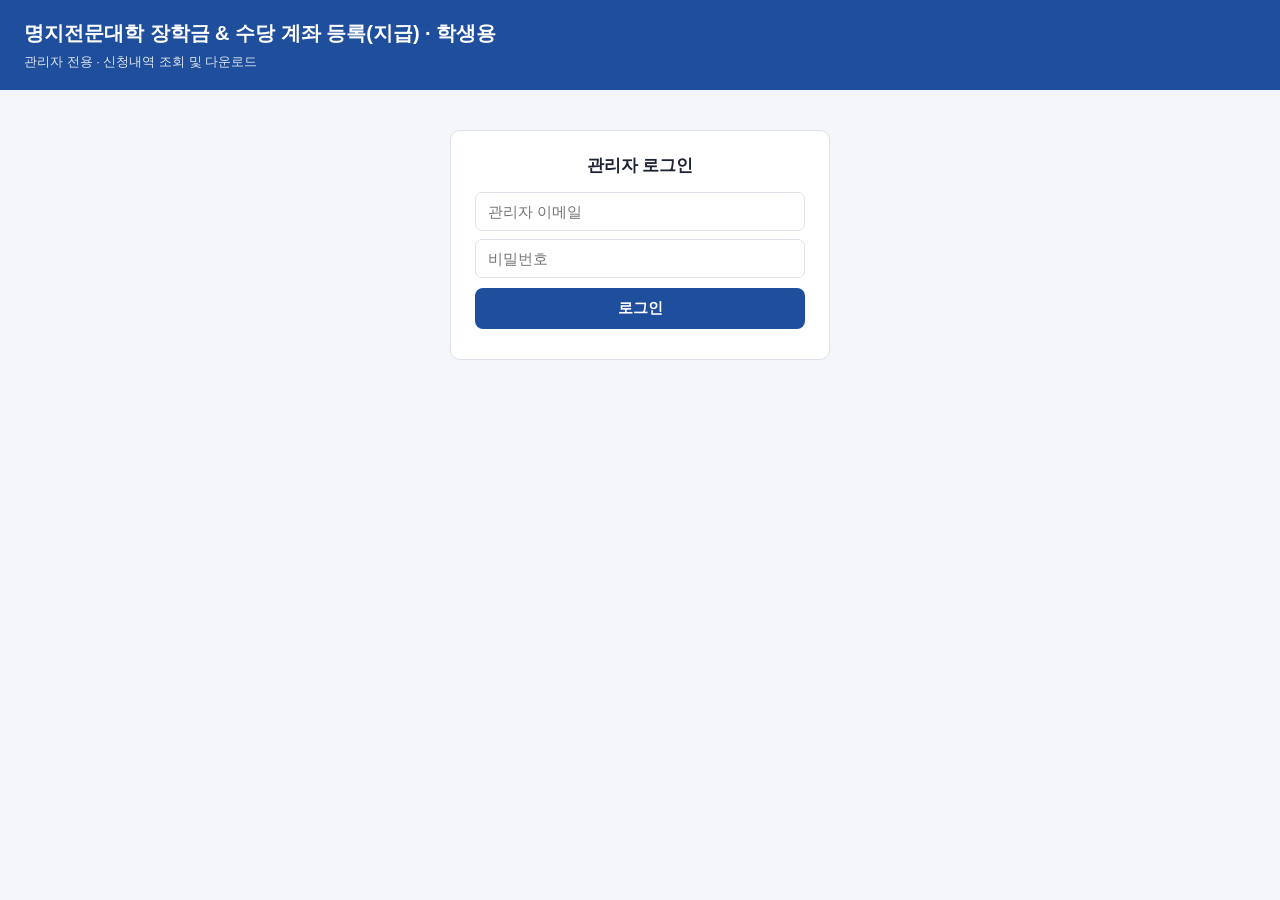
==== admin.html @ 566da5da "Add files via upload" ====
<!DOCTYPE html>
<html lang="ko">
<head>
<meta charset="UTF-8">
<meta name="viewport" content="width=device-width, initial-scale=1.0">
<meta http-equiv="Content-Security-Policy" content="default-src 'self'; script-src 'self'; style-src 'self' 'unsafe-inline'; img-src 'self' data: blob:; connect-src 'self' https://*.supabase.co; object-src 'none'; base-uri 'none'; form-action 'self'">
<meta name="referrer" content="no-referrer">
<meta name="robots" content="noindex, nofollow">
<title>관리자</title>
<link rel="stylesheet" href="assets/style.css">
</head>
<body data-page="admin">
<header>
  <h1 data-title>계좌 등록</h1>
  <p>관리자 전용 · 신청내역 조회 및 다운로드</p>
</header>

<main>
  <!-- 로그인 -->
  <div class="card lock" id="loginBox">
    <h2 style="justify-content:center">관리자 로그인</h2>
    <form id="loginForm">
      <input type="email" id="lgEmail" placeholder="관리자 이메일" autocomplete="username" style="margin-bottom:8px">
      <input type="password" id="lgPw" placeholder="비밀번호" autocomplete="current-password" style="margin-bottom:10px">
      <button class="btn pri" id="lgBtn" style="width:100%">로그인</button>
    </form>
    <div class="hint" id="lgMsg" style="margin-top:8px;color:var(--err)"></div>
  </div>

  <div id="adminBox" class="hidden">
    <div class="adminbar">
      <span>👤 <b id="whoami"></b> 로그인 중 <small class="hint" id="idleHint"></small></span>
      <span><button class="btn ghost sm" id="reloadBtn">↻ 새로고침</button> <button class="btn ghost sm" id="pwBtn">비밀번호 변경</button> <button class="btn ghost sm" id="logoutBtn">로그아웃</button></span>
    </div>
    <div class="subtabs">
      <button type="button" data-sub="apps" class="on">신청내역</button>
      <button type="button" data-sub="progs">사업·대회 관리 <span class="cnt" id="progCnt"></span></button>
    </div>
    <div id="sub-progs" class="hidden">
      <div class="card">
        <h2>사업·대회 등록</h2>
        <form id="progForm" class="grid" autocomplete="off">
          <div class="f full"><label>사업·대회명<span class="req">*</span></label>
            <input type="text" id="pgName" maxlength="60" placeholder="예) 2026 창업아이디어 경진대회"></div>
          <div class="f"><label>지급 구분<span class="req">*</span></label><select id="pgType"></select></div>
          <div class="f"><label>신청기간 <small class="hint">(비우면 상시)</small></label>
            <div class="daterow"><input type="date" id="pgStart"><span>~</span><input type="date" id="pgEnd"></div></div>
          <div class="f full actions" style="justify-content:flex-start"><button class="btn pri" id="pgSave" type="submit">등록</button>
            <button class="btn ghost hidden" id="pgCancel" type="button">수정 취소</button></div>
        </form>
      </div>
      <div class="card">
        <h2>등록된 사업·대회</h2>
        <p class="hint" style="margin-top:-6px">학생 화면에는 <b>모집중</b>인 것만 보입니다. 신청이 있는 사업·대회는 삭제할 수 없고 마감만 할 수 있습니다.</p>
        <div style="overflow-x:auto">
        <table class="list"><thead><tr><th>상태</th><th>사업·대회명</th><th>지급구분</th><th>신청기간</th><th>신청 수</th><th></th></tr></thead>
          <tbody id="progRows"></tbody></table>
        </div>
      </div>
    </div>
    <div id="sub-apps">
    <div class="stats">
      <div class="stat"><b id="sStu">0</b><span>신청 학생 수</span></div>
      <div class="stat"><b id="sAll">0</b><span>전체 신청 건수</span></div>
      <div class="stat"><b id="sWait">0</b><span>확인 대기</span></div>
      <div class="stat"><b id="sChg">0</b><span>계좌 변경 신청</span></div>
    </div>
    <div class="card">
      <div class="toolbar">
        <input type="text" id="q" placeholder="성명·학번·학과·이메일 검색">
        <select id="fPay"><option value="">전체 지급구분</option></select>
        <select id="fProg"><option value="">전체 사업·대회</option></select>
        <select id="fStatus"><option value="">전체 상태</option><option>접수</option><option>확인완료</option><option>반려</option></select>
      </div>
      <div class="toolbar">
        <span class="hint" style="white-space:nowrap">신청일</span>
        <input type="date" id="fFrom"> <span>~</span> <input type="date" id="fTo">
        <label class="chkline"><input type="checkbox" id="fLatest" checked> 학번별 최근 신청만</label>
        <label class="chkline"><input type="checkbox" id="fChg"> 계좌 변경만</label>
        <button class="btn ghost sm" id="fReset">조건 초기화</button>
      </div>
      <div class="dlbar">
        <span>조회 결과 <b id="cnt">0</b>건 <span class="progress" id="prog"></span></span>
        <span>
          <button class="btn pri sm" id="xlsxBtn">⬇ 신청내역 엑셀 다운로드</button>
          <button class="btn ghost sm" id="attachZipBtn">⬇ 통장 사본 일괄 다운로드(ZIP)</button>
        </span>
      </div>
      <div style="overflow-x:auto">
      <table class="list">
        <thead><tr><th>상태</th><th>성명</th><th>학번</th><th>학과(전공)</th><th>지급구분</th><th>은행 · 계좌</th><th>통장사본</th><th>신청일</th><th>비고</th><th></th></tr></thead>
        <tbody id="rows"></tbody>
      </table>
      </div>
    </div>
    </div>
    <details class="card" id="logBox">
      <summary style="cursor:pointer;font-weight:600">관리자 작업 기록 (최근 100건 · 수정·삭제 불가)</summary>
      <div style="overflow-x:auto;margin-top:12px">
      <table class="list"><thead><tr><th>일시</th><th>관리자</th><th>작업</th><th>내용</th></tr></thead><tbody id="logRows"></tbody></table>
      </div>
    </details>
  </div>
</main>

<script src="assets/config.js"></script>
<script src="assets/common.js"></script>
<script src="assets/sb.js"></script>
<script src="assets/xlsx.js"></script>
<script src="assets/admin.js"></script>
</body>
</html>
---- assets/style.css ----
:root{
  --bg:#f4f6f9; --card:#fff; --ink:#1d2433; --sub:#5b6577; --line:#dde2ea;
  --pri:#1f4e9c; --pri-soft:#e8eefa; --ok:#1f7a4d; --warn:#b45309; --err:#c0392b;
}
*{box-sizing:border-box}
body{margin:0;font-family:"Pretendard","Apple SD Gothic Neo","Malgun Gothic",sans-serif;background:var(--bg);color:var(--ink);font-size:15px;line-height:1.5}
header{background:var(--pri);color:#fff;padding:18px 24px}
header h1{margin:0;font-size:20px}
header p{margin:4px 0 0;opacity:.85;font-size:13px}
nav{display:flex;gap:4px;padding:0 24px;background:#fff;border-bottom:1px solid var(--line)}
nav button{border:0;background:none;padding:14px 18px;font-size:15px;cursor:pointer;color:var(--sub);border-bottom:3px solid transparent}
nav button.on{color:var(--pri);border-bottom-color:var(--pri);font-weight:600}
main{max-width:960px;margin:24px auto;padding:0 16px}
.card{background:var(--card);border:1px solid var(--line);border-radius:10px;padding:22px 24px;margin-bottom:18px}
.card h2{margin:0 0 14px;font-size:17px;display:flex;align-items:center;gap:8px}
.card h2 .no{display:inline-grid;place-items:center;width:24px;height:24px;border-radius:50%;background:var(--pri);color:#fff;font-size:13px}
.grid{display:grid;grid-template-columns:repeat(2,1fr);gap:14px 18px}
.grid .full{grid-column:1/-1}
@media(max-width:640px){.grid{grid-template-columns:1fr}}
label{display:block;font-size:13px;color:var(--sub);margin-bottom:5px;font-weight:600}
label .req{color:var(--err);margin-left:2px}
input[type=text],input[type=tel],input[type=email],input[type=password],select{width:100%;padding:10px 12px;border:1px solid var(--line);border-radius:7px;font-size:15px;background:#fff}
input:focus,select:focus{outline:2px solid var(--pri-soft);border-color:var(--pri)}
.hint{font-size:12px;color:var(--sub);margin-top:4px}
.err-msg{font-size:12px;color:var(--err);margin-top:4px;display:none}
.invalid input,.invalid select{border-color:var(--err)}
.invalid .err-msg{display:block}
.seg{display:flex;gap:10px}
.seg label{flex:1;margin:0;border:1.5px solid var(--line);border-radius:9px;padding:14px;cursor:pointer;color:var(--ink);font-weight:500;font-size:15px;display:flex;gap:10px;align-items:flex-start}
.seg label small{display:block;color:var(--sub);font-weight:400;font-size:12px}
.seg input{margin-top:4px}
.seg label:has(input:checked){border-color:var(--pri);background:var(--pri-soft)}
.drop{border:1.5px dashed var(--line);border-radius:9px;padding:16px;text-align:center;cursor:pointer;color:var(--sub);font-size:13px;background:#fafbfd;min-height:120px;display:flex;flex-direction:column;align-items:center;justify-content:center;gap:6px}
.drop:hover{border-color:var(--pri)}
.drop img{max-width:100%;max-height:140px;border-radius:5px}
.drop .fname{color:var(--ink);font-weight:600;word-break:break-all}
.agree{background:#fafbfd;border:1px solid var(--line);border-radius:8px;padding:12px 14px;font-size:13px;color:var(--sub);margin-bottom:10px}
.agree table{width:100%;border-collapse:collapse;margin:6px 0}
.agree td,.agree th{border:1px solid var(--line);padding:5px 8px;text-align:left;font-size:12px}
.agree th{background:#eef1f6;width:110px}
.chk{display:flex;gap:8px;align-items:center;font-size:14px;color:var(--ink);font-weight:600;margin:0}
.btn{border:0;border-radius:8px;padding:11px 20px;font-size:15px;cursor:pointer;font-weight:600}
.btn.pri{background:var(--pri);color:#fff}
.btn.ghost{background:#fff;border:1px solid var(--line);color:var(--ink)}
.btn.danger{background:#fff;border:1px solid #f0c4be;color:var(--err)}
.btn.sm{padding:6px 12px;font-size:13px}
.actions{display:flex;justify-content:flex-end;gap:10px}
.notice{border-radius:8px;padding:10px 14px;font-size:13px;margin-bottom:14px}
.notice.warn{background:#fff7ed;color:var(--warn);border:1px solid #fed7aa}
.notice.info{background:var(--pri-soft);color:var(--pri)}
.hidden{display:none!important}
.toolbar{display:flex;gap:10px;flex-wrap:wrap;align-items:center;margin-bottom:14px}
.toolbar input,.toolbar select{width:auto;flex:1;min-width:140px}
table.list{width:100%;border-collapse:collapse;font-size:14px}
table.list th{background:#eef1f6;text-align:left;padding:9px 10px;font-size:13px;color:var(--sub);border-bottom:1px solid var(--line);white-space:nowrap}
table.list td{padding:9px 10px;border-bottom:1px solid var(--line);vertical-align:middle}
table.list tr:hover td{background:#fafbfd}
.tag{display:inline-block;padding:2px 8px;border-radius:20px;font-size:12px;font-weight:600}
.tag.stu{background:#e6f4ec;color:var(--ok)}
.tag.ext{background:#fdf0e3;color:var(--warn)}
.tag.miss{background:#fde8e6;color:var(--err)}
.empty{text-align:center;color:var(--sub);padding:40px 0}
.stats{display:flex;gap:12px;margin-bottom:14px;flex-wrap:wrap}
.stat{flex:1;min-width:120px;background:#fff;border:1px solid var(--line);border-radius:9px;padding:12px 14px}
.stat b{display:block;font-size:22px}
.stat span{font-size:12px;color:var(--sub)}
.modal-bg{position:fixed;inset:0;background:rgba(20,28,45,.5);display:flex;align-items:center;justify-content:center;padding:16px;z-index:10}
.modal{background:#fff;border-radius:12px;max-width:720px;width:100%;max-height:90vh;overflow:auto;padding:22px 24px}
.modal h3{margin:0 0 14px}
dl.kv{display:grid;grid-template-columns:130px 1fr;gap:8px 12px;margin:0 0 16px;font-size:14px}
dl.kv dt{color:var(--sub)}
dl.kv dd{margin:0;font-weight:500}
.docs{display:grid;grid-template-columns:1fr 1fr;gap:12px}
.docs figure{margin:0;border:1px solid var(--line);border-radius:8px;padding:8px;text-align:center}
.docs img{max-width:100%;max-height:260px}
.docs figcaption{font-size:12px;color:var(--sub);margin-top:6px}
.toast{position:fixed;bottom:24px;left:50%;transform:translateX(-50%);background:var(--ink);color:#fff;padding:12px 20px;border-radius:8px;font-size:14px;z-index:20}
.lock{max-width:380px;margin:40px auto;text-align:center}
.adminbar{display:flex;justify-content:space-between;align-items:center;flex-wrap:wrap;gap:8px;margin-bottom:14px;font-size:14px}
.dlbar{display:flex;justify-content:space-between;align-items:center;flex-wrap:wrap;gap:8px;padding:12px 14px;background:var(--pri-soft);border-radius:8px;margin-bottom:14px;font-size:14px}
input[type=date]{padding:9px 10px;border:1px solid var(--line);border-radius:7px;font-size:14px}
details summary{list-style:revert}

/* ---- 추가 ---- */
.btn:disabled{opacity:.55;cursor:not-allowed}
.hp{position:absolute!important;left:-9999px!important;width:1px;height:1px;overflow:hidden}
.done{text-align:center;padding:40px 24px}
.done .big{font-size:44px;line-height:1}
.done h2{justify-content:center;font-size:20px;margin:14px 0 6px}
.done .rcpt{display:inline-block;margin:12px 0 18px;padding:10px 18px;background:var(--pri-soft);border-radius:8px;font-weight:600;color:var(--pri);letter-spacing:.5px}
.banner{background:#fde8e6;color:var(--err);padding:12px 24px;font-size:14px;border-bottom:1px solid #f5c2bc}
.tag.wait{background:#eef1f6;color:var(--sub)}
.tag.okk{background:#e6f4ec;color:var(--ok)}
.tag.rej{background:#fde8e6;color:var(--err)}
.tag.chg{background:#fff3e0;color:var(--warn)}
.hist{width:100%;border-collapse:collapse;font-size:13px;margin:6px 0 14px}
.hist td,.hist th{border-bottom:1px solid var(--line);padding:6px 8px;text-align:left}
.hist tr.cur td{font-weight:600;background:#fafbfd}
.progress{font-size:13px;color:var(--sub)}
.chkline{display:flex;align-items:center;gap:6px;font-size:14px;white-space:nowrap}
.chkline input{width:auto}
footer{max-width:960px;margin:0 auto 40px;padding:0 16px;font-size:12px;color:var(--sub)}
.toolbar .chkline{flex:none}
.toolbar .chkline input{flex:none;min-width:0;width:auto;margin:0}
.tag,.list .btn,.list td:nth-child(8){white-space:nowrap}
.subtabs{display:flex;gap:6px;margin-bottom:14px;flex-wrap:wrap}
.subtabs button{border:1px solid var(--line);background:#fff;border-radius:20px;padding:9px 16px;font-size:14px;cursor:pointer;color:var(--sub);min-height:40px}
.subtabs button.on{background:var(--pri);border-color:var(--pri);color:#fff;font-weight:600}
.subtabs .cnt{font-size:12px;opacity:.85}
.daterow{display:flex;gap:6px;align-items:center}
.daterow input{flex:1;min-width:0}
.tag.soon{background:#e8eefa;color:var(--pri)}
.rowbtns{display:flex;gap:6px;justify-content:flex-end;flex-wrap:wrap}
tr.editing td{background:#fff7ed}
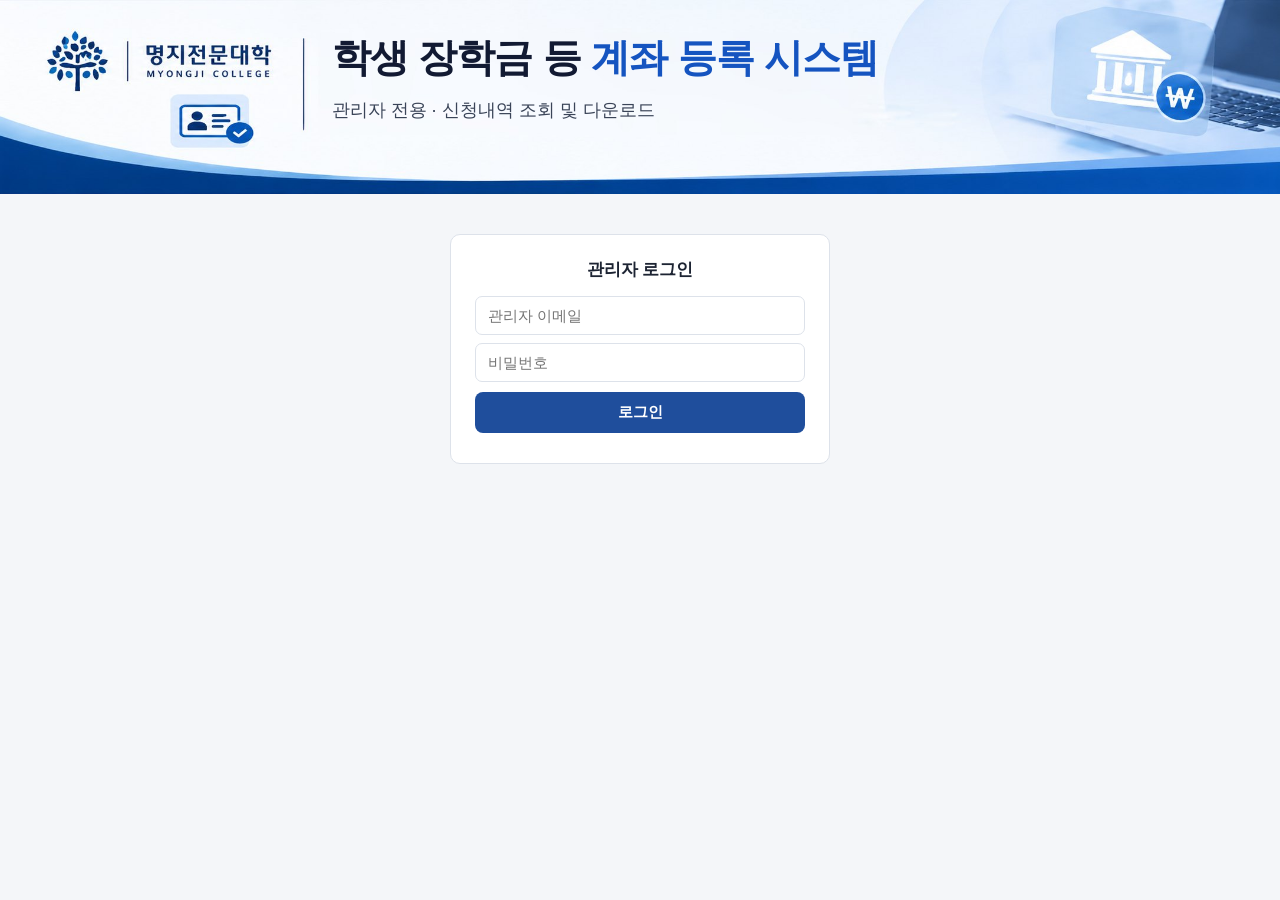
==== commit fe5a25d3: "Add files via upload" ====
--- a/admin.html
+++ b/admin.html
@@ -7,12 +7,15 @@
 <meta name="referrer" content="no-referrer">
 <meta name="robots" content="noindex, nofollow">
 <title>관리자</title>
-<link rel="stylesheet" href="assets/style.css">
+<link rel="stylesheet" href="style.css">
 </head>
 <body data-page="admin">
-<header>
-  <h1 data-title>계좌 등록</h1>
-  <p>관리자 전용 · 신청내역 조회 및 다운로드</p>
+<header class="hero">
+  <img src="banner.jpg" alt="명지전문대학 MYONGJI COLLEGE" width="2172" height="329">
+  <div class="hero-text">
+    <h1>학생 장학금 등 <em>계좌 등록 시스템</em></h1>
+    <p>관리자 전용 · 신청내역 조회 및 다운로드</p>
+  </div>
 </header>
 
 <main>
@@ -51,9 +54,9 @@
       </div>
       <div class="card">
         <h2>등록된 사업·대회</h2>
-        <p class="hint" style="margin-top:-6px">학생 화면에는 <b>모집중</b>인 것만 보입니다. 신청이 있는 사업·대회는 삭제할 수 없고 마감만 할 수 있습니다.</p>
+        <p class="hint" style="margin-top:-6px">학생 화면에는 <b>모집중</b>인 것만 보입니다. 신청이 있는 사업·대회는 삭제할 수 없고 마감만 할 수 있습니다. <b>팀 목록</b>을 등록하면 학생은 목록에서 팀을 골라야 합니다.</p>
         <div style="overflow-x:auto">
-        <table class="list"><thead><tr><th>상태</th><th>사업·대회명</th><th>지급구분</th><th>신청기간</th><th>신청 수</th><th></th></tr></thead>
+        <table class="list"><thead><tr><th>상태</th><th>사업·대회명</th><th>지급구분</th><th>신청기간</th><th>팀</th><th>신청 수</th><th></th></tr></thead>
           <tbody id="progRows"></tbody></table>
         </div>
       </div>
@@ -67,7 +70,7 @@
     </div>
     <div class="card">
       <div class="toolbar">
-        <input type="text" id="q" placeholder="성명·학번·학과·이메일 검색">
+        <input type="text" id="q" placeholder="성명·학번·팀명·학과·이메일 검색">
         <select id="fPay"><option value="">전체 지급구분</option></select>
         <select id="fProg"><option value="">전체 사업·대회</option></select>
         <select id="fStatus"><option value="">전체 상태</option><option>접수</option><option>확인완료</option><option>반려</option></select>
@@ -103,10 +106,10 @@
   </div>
 </main>
 
-<script src="assets/config.js"></script>
-<script src="assets/common.js"></script>
-<script src="assets/sb.js"></script>
-<script src="assets/xlsx.js"></script>
-<script src="assets/admin.js"></script>
+<script src="config.js"></script>
+<script src="common.js"></script>
+<script src="sb.js"></script>
+<script src="xlsx.js"></script>
+<script src="admin.js"></script>
 </body>
 </html>
--- a/style.css
+++ b/style.css
@@ -0,0 +1,131 @@
+:root{
+  --bg:#f4f6f9; --card:#fff; --ink:#1d2433; --sub:#5b6577; --line:#dde2ea;
+  --pri:#1f4e9c; --pri-soft:#e8eefa; --ok:#1f7a4d; --warn:#b45309; --err:#c0392b;
+}
+*{box-sizing:border-box}
+body{margin:0;font-family:"Pretendard","Apple SD Gothic Neo","Malgun Gothic",sans-serif;background:var(--bg);color:var(--ink);font-size:15px;line-height:1.5}
+header{background:var(--pri);color:#fff;padding:18px 24px}
+header h1{margin:0;font-size:20px}
+header p{margin:4px 0 0;opacity:.85;font-size:13px}
+nav{display:flex;gap:4px;padding:0 24px;background:#fff;border-bottom:1px solid var(--line)}
+nav button{border:0;background:none;padding:14px 18px;font-size:15px;cursor:pointer;color:var(--sub);border-bottom:3px solid transparent}
+nav button.on{color:var(--pri);border-bottom-color:var(--pri);font-weight:600}
+main{max-width:960px;margin:24px auto;padding:0 16px}
+.card{background:var(--card);border:1px solid var(--line);border-radius:10px;padding:22px 24px;margin-bottom:18px}
+.card h2{margin:0 0 14px;font-size:17px;display:flex;align-items:center;gap:8px}
+.card h2 .no{display:inline-grid;place-items:center;width:24px;height:24px;border-radius:50%;background:var(--pri);color:#fff;font-size:13px}
+.grid{display:grid;grid-template-columns:repeat(2,1fr);gap:14px 18px}
+.grid .full{grid-column:1/-1}
+@media(max-width:640px){.grid{grid-template-columns:1fr}}
+label{display:block;font-size:13px;color:var(--sub);margin-bottom:5px;font-weight:600}
+label .req{color:var(--err);margin-left:2px}
+input[type=text],input[type=tel],input[type=email],input[type=password],select{width:100%;padding:10px 12px;border:1px solid var(--line);border-radius:7px;font-size:15px;background:#fff}
+input:focus,select:focus{outline:2px solid var(--pri-soft);border-color:var(--pri)}
+.hint{font-size:12px;color:var(--sub);margin-top:4px}
+.err-msg{font-size:12px;color:var(--err);margin-top:4px;display:none}
+.invalid input,.invalid select{border-color:var(--err)}
+.invalid .err-msg{display:block}
+.seg{display:flex;gap:10px}
+.seg label{flex:1;margin:0;border:1.5px solid var(--line);border-radius:9px;padding:14px;cursor:pointer;color:var(--ink);font-weight:500;font-size:15px;display:flex;gap:10px;align-items:flex-start}
+.seg label small{display:block;color:var(--sub);font-weight:400;font-size:12px}
+.seg input{margin-top:4px}
+.seg label:has(input:checked){border-color:var(--pri);background:var(--pri-soft)}
+.drop{border:1.5px dashed var(--line);border-radius:9px;padding:16px;text-align:center;cursor:pointer;color:var(--sub);font-size:13px;background:#fafbfd;min-height:120px;display:flex;flex-direction:column;align-items:center;justify-content:center;gap:6px}
+.drop:hover{border-color:var(--pri)}
+.drop img{max-width:100%;max-height:140px;border-radius:5px}
+.drop .fname{color:var(--ink);font-weight:600;word-break:break-all}
+.agree{background:#fafbfd;border:1px solid var(--line);border-radius:8px;padding:12px 14px;font-size:13px;color:var(--sub);margin-bottom:10px}
+.agree table{width:100%;border-collapse:collapse;margin:6px 0}
+.agree td,.agree th{border:1px solid var(--line);padding:5px 8px;text-align:left;font-size:12px}
+.agree th{background:#eef1f6;width:110px}
+.chk{display:flex;gap:8px;align-items:center;font-size:14px;color:var(--ink);font-weight:600;margin:0}
+.btn{border:0;border-radius:8px;padding:11px 20px;font-size:15px;cursor:pointer;font-weight:600}
+.btn.pri{background:var(--pri);color:#fff}
+.btn.ghost{background:#fff;border:1px solid var(--line);color:var(--ink)}
+.btn.danger{background:#fff;border:1px solid #f0c4be;color:var(--err)}
+.btn.sm{padding:6px 12px;font-size:13px}
+.actions{display:flex;justify-content:flex-end;gap:10px}
+.notice{border-radius:8px;padding:10px 14px;font-size:13px;margin-bottom:14px}
+.notice.warn{background:#fff7ed;color:var(--warn);border:1px solid #fed7aa}
+.notice.info{background:var(--pri-soft);color:var(--pri)}
+.hidden{display:none!important}
+.toolbar{display:flex;gap:10px;flex-wrap:wrap;align-items:center;margin-bottom:14px}
+.toolbar input,.toolbar select{width:auto;flex:1;min-width:140px}
+table.list{width:100%;border-collapse:collapse;font-size:14px}
+table.list th{background:#eef1f6;text-align:left;padding:9px 10px;font-size:13px;color:var(--sub);border-bottom:1px solid var(--line);white-space:nowrap}
+table.list td{padding:9px 10px;border-bottom:1px solid var(--line);vertical-align:middle}
+table.list tr:hover td{background:#fafbfd}
+.tag{display:inline-block;padding:2px 8px;border-radius:20px;font-size:12px;font-weight:600}
+.tag.stu{background:#e6f4ec;color:var(--ok)}
+.tag.ext{background:#fdf0e3;color:var(--warn)}
+.tag.miss{background:#fde8e6;color:var(--err)}
+.empty{text-align:center;color:var(--sub);padding:40px 0}
+.stats{display:flex;gap:12px;margin-bottom:14px;flex-wrap:wrap}
+.stat{flex:1;min-width:120px;background:#fff;border:1px solid var(--line);border-radius:9px;padding:12px 14px}
+.stat b{display:block;font-size:22px}
+.stat span{font-size:12px;color:var(--sub)}
+.modal-bg{position:fixed;inset:0;background:rgba(20,28,45,.5);display:flex;align-items:center;justify-content:center;padding:16px;z-index:10}
+.modal{background:#fff;border-radius:12px;max-width:720px;width:100%;max-height:90vh;overflow:auto;padding:22px 24px}
+.modal h3{margin:0 0 14px}
+dl.kv{display:grid;grid-template-columns:130px 1fr;gap:8px 12px;margin:0 0 16px;font-size:14px}
+dl.kv dt{color:var(--sub)}
+dl.kv dd{margin:0;font-weight:500}
+.docs{display:grid;grid-template-columns:1fr 1fr;gap:12px}
+.docs figure{margin:0;border:1px solid var(--line);border-radius:8px;padding:8px;text-align:center}
+.docs img{max-width:100%;max-height:260px}
+.docs figcaption{font-size:12px;color:var(--sub);margin-top:6px}
+.toast{position:fixed;bottom:24px;left:50%;transform:translateX(-50%);background:var(--ink);color:#fff;padding:12px 20px;border-radius:8px;font-size:14px;z-index:20}
+.lock{max-width:380px;margin:40px auto;text-align:center}
+.adminbar{display:flex;justify-content:space-between;align-items:center;flex-wrap:wrap;gap:8px;margin-bottom:14px;font-size:14px}
+.dlbar{display:flex;justify-content:space-between;align-items:center;flex-wrap:wrap;gap:8px;padding:12px 14px;background:var(--pri-soft);border-radius:8px;margin-bottom:14px;font-size:14px}
+input[type=date]{padding:9px 10px;border:1px solid var(--line);border-radius:7px;font-size:14px}
+details summary{list-style:revert}
+
+/* ---- 추가 ---- */
+.btn:disabled{opacity:.55;cursor:not-allowed}
+.hp{position:absolute!important;left:-9999px!important;width:1px;height:1px;overflow:hidden}
+.done{text-align:center;padding:40px 24px}
+.done .big{font-size:44px;line-height:1}
+.done h2{justify-content:center;font-size:20px;margin:14px 0 6px}
+.done .rcpt{display:inline-block;margin:12px 0 18px;padding:10px 18px;background:var(--pri-soft);border-radius:8px;font-weight:600;color:var(--pri);letter-spacing:.5px}
+.banner{background:#fde8e6;color:var(--err);padding:12px 24px;font-size:14px;border-bottom:1px solid #f5c2bc}
+.tag.wait{background:#eef1f6;color:var(--sub)}
+.tag.okk{background:#e6f4ec;color:var(--ok)}
+.tag.rej{background:#fde8e6;color:var(--err)}
+.tag.chg{background:#fff3e0;color:var(--warn)}
+.hist{width:100%;border-collapse:collapse;font-size:13px;margin:6px 0 14px}
+.hist td,.hist th{border-bottom:1px solid var(--line);padding:6px 8px;text-align:left}
+.hist tr.cur td{font-weight:600;background:#fafbfd}
+.progress{font-size:13px;color:var(--sub)}
+.chkline{display:flex;align-items:center;gap:6px;font-size:14px;white-space:nowrap}
+.chkline input{width:auto}
+footer{max-width:960px;margin:0 auto 40px;padding:0 16px;font-size:12px;color:var(--sub)}
+.toolbar .chkline{flex:none}
+.toolbar .chkline input{flex:none;min-width:0;width:auto;margin:0}
+.tag,.list .btn,.list td:nth-child(8){white-space:nowrap}
+.subtabs{display:flex;gap:6px;margin-bottom:14px;flex-wrap:wrap}
+.subtabs button{border:1px solid var(--line);background:#fff;border-radius:20px;padding:9px 16px;font-size:14px;cursor:pointer;color:var(--sub);min-height:40px}
+.subtabs button.on{background:var(--pri);border-color:var(--pri);color:#fff;font-weight:600}
+.subtabs .cnt{font-size:12px;opacity:.85}
+.daterow{display:flex;gap:6px;align-items:center}
+.daterow input{flex:1;min-width:0}
+.tag.soon{background:#e8eefa;color:var(--pri)}
+.rowbtns{display:flex;gap:6px;justify-content:flex-end;flex-wrap:wrap}
+tr.editing td{background:#fff7ed}
+textarea{width:100%;padding:10px 12px;border:1px solid var(--line);border-radius:7px;font:inherit;font-size:14px;resize:vertical}
+textarea:focus{outline:2px solid var(--pri-soft);border-color:var(--pri)}
+#tmRows td:first-child,#tmRows td:nth-child(2){white-space:nowrap}
+
+/* ---- 상단 배너 (banner.jpg 위에 제목 글자) ---- */
+header.hero{position:relative;padding:0;background:#f3f6fb;color:#121a33;overflow:hidden}
+header.hero img{display:block;width:100%;height:auto}
+.hero-text{position:absolute;left:25.9%;right:21%;top:18.5%}
+header.hero h1{margin:0;font-size:3.05vw;font-weight:800;letter-spacing:-.02em;line-height:1.15;color:#121a33;white-space:nowrap}
+header.hero h1 em{font-style:normal;color:#1554c0}
+header.hero p{margin:1.25vw 0 0;font-size:1.42vw;font-weight:500;color:#3a4458;opacity:1;white-space:nowrap}
+@media (max-width:760px){
+  header.hero img{height:92px;object-fit:cover;object-position:left center}
+  .hero-text{position:static;padding:14px 16px 16px;background:#fff;border-bottom:1px solid var(--line)}
+  header.hero h1{font-size:20px;white-space:normal}
+  header.hero p{font-size:13.5px;margin-top:6px;white-space:normal}
+}
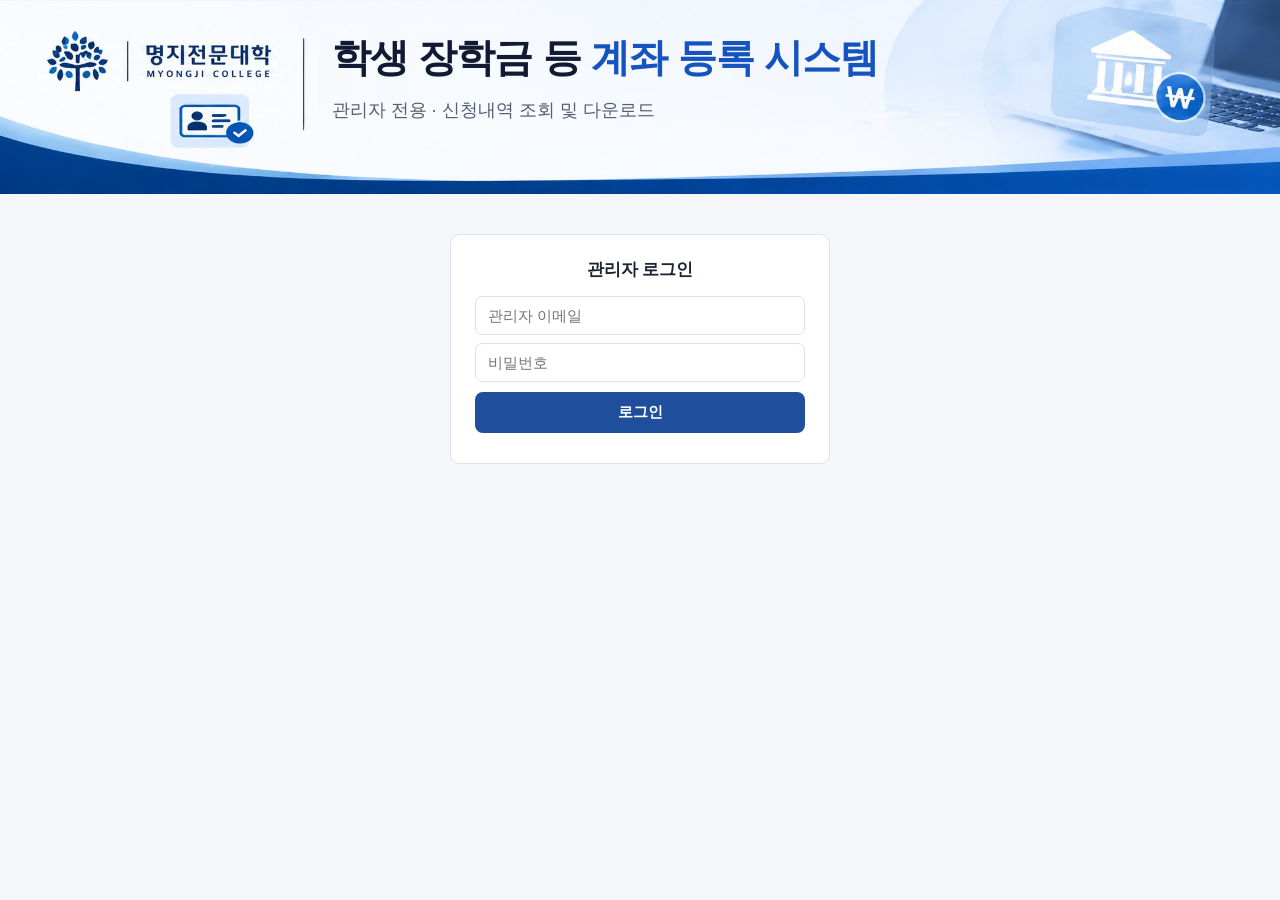
==== commit 10c4bcc3: "Add files via upload" ====
--- a/admin.html
+++ b/admin.html
@@ -11,11 +11,18 @@
 </head>
 <body data-page="admin">
 <header class="hero">
-  <img src="banner.jpg" alt="명지전문대학 MYONGJI COLLEGE" width="2172" height="329">
+  <div class="hero-frame">
+  <img class="hero-bg" src="banner.jpg" alt="명지전문대학 MYONGJI COLLEGE" width="2172" height="329">
+  <div class="hero-m"><img src="banner-logo.png" alt="명지전문대학 MYONGJI COLLEGE" width="389" height="111"></div>
   <div class="hero-text">
     <h1>학생 장학금 등 <em>계좌 등록 시스템</em></h1>
     <p>관리자 전용 · 신청내역 조회 및 다운로드</p>
   </div>
+  </div>
+  <svg class="hero-wave" viewBox="0 0 400 28" preserveAspectRatio="none" aria-hidden="true">
+    <path d="M0,12 C110,30 250,-2 400,10 L400,28 L0,28 Z" fill="#5b9bec" opacity=".55"/>
+    <path d="M0,18 C120,32 260,6 400,16 L400,28 L0,28 Z" fill="#0b45a6"/>
+  </svg>
 </header>
 
 <main>
--- a/style.css
+++ b/style.css
@@ -117,15 +117,36 @@
 #tmRows td:first-child,#tmRows td:nth-child(2){white-space:nowrap}
 
 /* ---- 상단 배너 (banner.jpg 위에 제목 글자) ---- */
-header.hero{position:relative;padding:0;background:#f3f6fb;color:#121a33;overflow:hidden}
-header.hero img{display:block;width:100%;height:auto}
+header.hero{position:relative;padding:0;color:#121a33;overflow:hidden;
+  /* 아주 넓은 모니터에서 배너 양옆을 채우는 배경(배너 색과 맞춤) */
+  background:linear-gradient(to bottom,#f5f8fd 0,#eef3fb 84%,#2f6fcf 84%,#0b45a6 92%,#083b8f 100%)}
+header.hero h1,header.hero p{word-break:keep-all;overflow-wrap:break-word}
+/* 배너 틀: 화면 폭에 맞춰 비율 그대로 늘고 줄며, 1920px 이상에서는 더 커지지 않음 */
+.hero-frame{position:relative;max-width:1920px;margin:0 auto;container-type:inline-size}
+header.hero .hero-bg{display:block;width:100%;height:auto}
+@media (min-width:1921px){
+  .hero-frame .hero-bg{-webkit-mask-image:linear-gradient(to right,transparent 0,#000 5%,#000 95%,transparent 100%);
+    mask-image:linear-gradient(to right,transparent 0,#000 5%,#000 95%,transparent 100%)}
+}
+.hero-m,.hero-wave{display:none}
+/* 글자 크기는 배너 폭(cqw)에 비례 → 어떤 화면에서도 배너와 같은 비율 유지 */
 .hero-text{position:absolute;left:25.9%;right:21%;top:18.5%}
-header.hero h1{margin:0;font-size:3.05vw;font-weight:800;letter-spacing:-.02em;line-height:1.15;color:#121a33;white-space:nowrap}
+header.hero h1{margin:0;font-size:3.05vw;font-size:3.05cqw;font-weight:800;letter-spacing:-.02em;line-height:1.15;color:#121a33;white-space:nowrap}
 header.hero h1 em{font-style:normal;color:#1554c0}
-header.hero p{margin:1.25vw 0 0;font-size:1.42vw;font-weight:500;color:#3a4458;opacity:1;white-space:nowrap}
-@media (max-width:760px){
-  header.hero img{height:92px;object-fit:cover;object-position:left center}
-  .hero-text{position:static;padding:14px 16px 16px;background:#fff;border-bottom:1px solid var(--line)}
-  header.hero h1{font-size:20px;white-space:normal}
-  header.hero p{font-size:13.5px;margin-top:6px;white-space:normal}
+header.hero p{margin:1.25vw 0 0;margin-top:1.25cqw;font-size:max(1.42vw,12.5px);font-size:max(1.42cqw,12.5px);font-weight:500;color:#3a4458;white-space:nowrap}
+/* 작은 노트북·태블릿 가로(821~1100px): 설명 줄이 넘치지 않도록 줄바꿈 허용 */
+@media (max-width:1100px) and (min-width:821px){
+  header.hero p{white-space:normal;line-height:1.35}
 }
+/* 휴대폰·태블릿 세로(820px 이하): 넓은 배너 대신 로고 + 제목 + 물결 */
+@media (max-width:820px){
+  header.hero{background:linear-gradient(160deg,#ffffff 0%,#f1f5fc 55%,#e3edfb 100%)}
+  .hero-frame{container-type:normal}
+  header.hero .hero-bg{display:none}
+  .hero-m{display:block;padding:clamp(14px,4vw,24px) clamp(16px,5vw,32px) 0}
+  .hero-m img{display:block;height:clamp(36px,9vw,56px);width:auto}
+  .hero-text{position:static;padding:clamp(10px,3vw,16px) clamp(16px,5vw,32px) 6px}
+  header.hero h1{font-size:clamp(20px,5.6vw,32px);white-space:normal;line-height:1.25}
+  header.hero p{font-size:clamp(13px,3.5vw,16px);margin-top:6px;white-space:normal;line-height:1.5}
+  .hero-wave{display:block;width:100%;height:clamp(18px,4vw,28px);margin-top:8px}
+}
